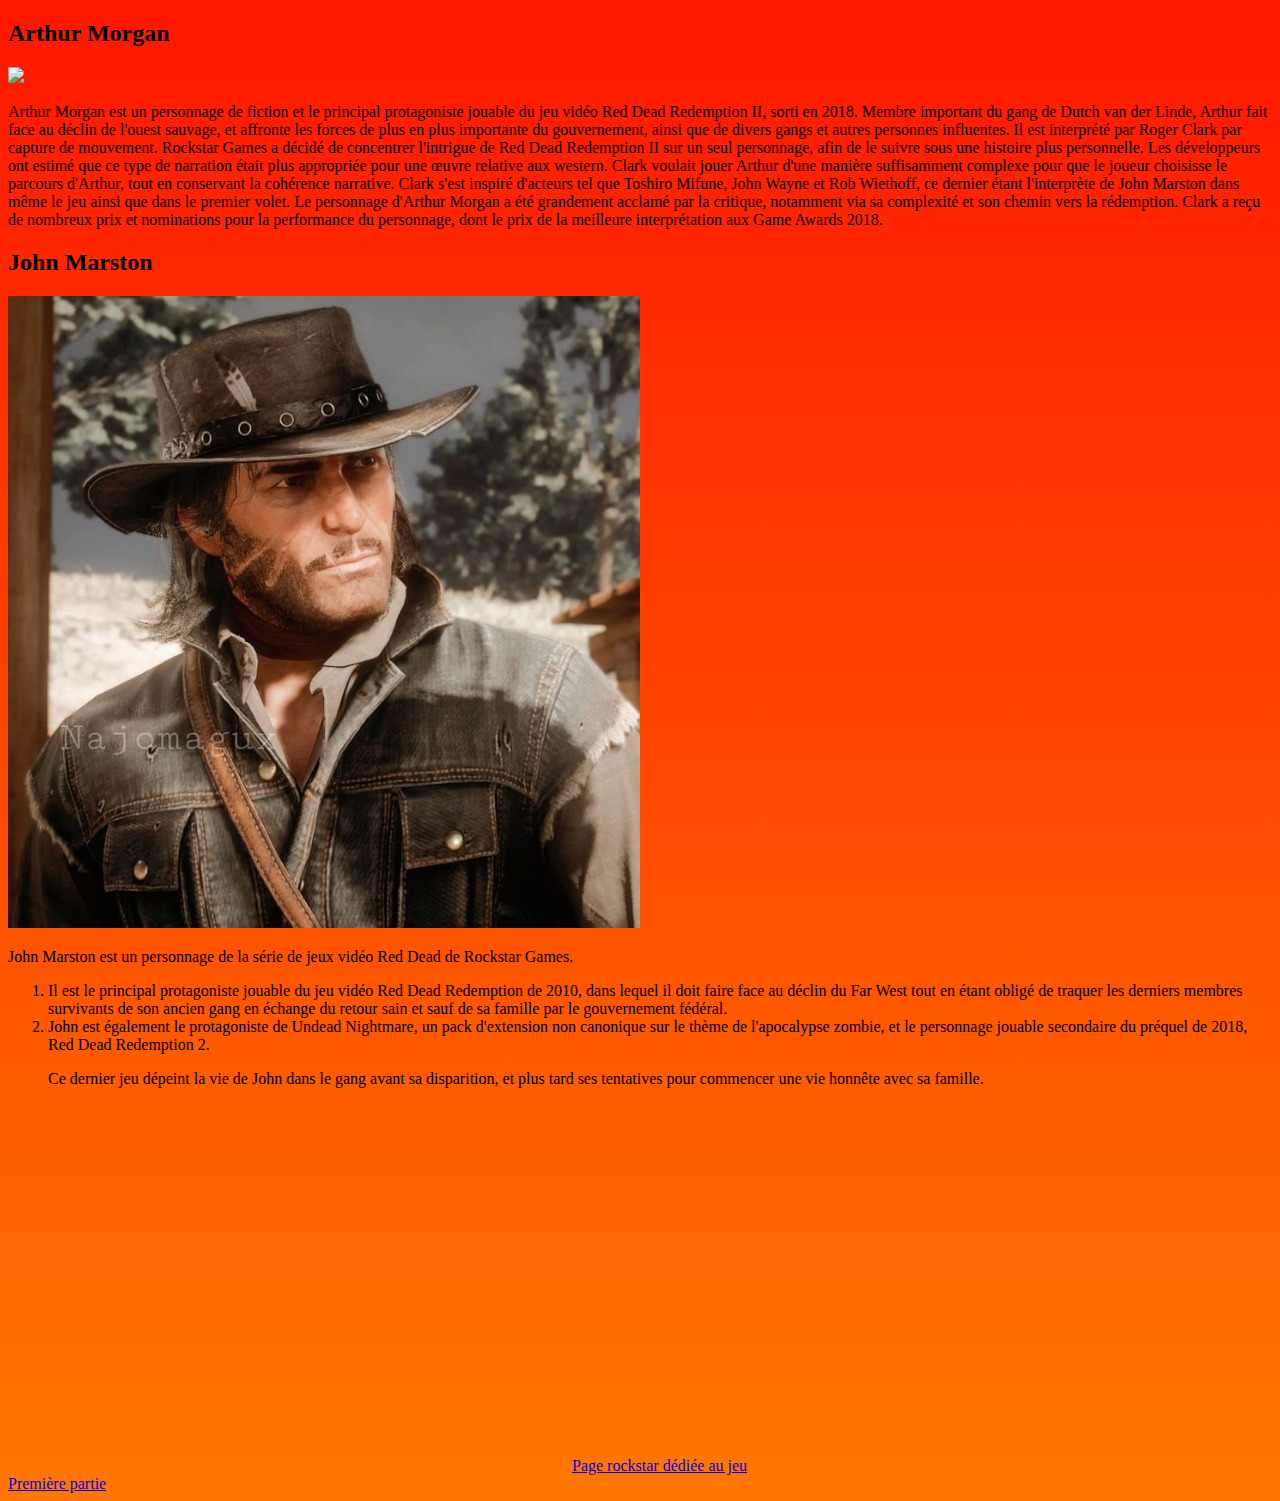
==== personnages.html @ b6264c3c "1st push" ====
<!DOCTYPE html>
<html>
	<!-- Je suis dans un commmentaire -->
    <head>
    <!--La partie head n'apparait pas dans la fenetre du navigateur, sauf le titre qui est le nom de l'onglet qui s'ouvre dans le navigateur.
        Elle contient des infos importantes pour garantir un affichage correct, référencé et stylé -->
        <meta charset="UTF-8">
        <title>Red dead redemption II</title>
		<link rel="stylesheet" href="style.css">
    </head>

    <!--La partie body englobe le contenu textuel structuré 
        et les liens vers :
        - soit des éléments multimédia (photo, audio, vidéo)
        - soit des pages déjà présentes sur le web 
        - soit d'autres pages que vous créez... -->

    <body>
        <!--Structurer son texte-->
        <h2>Arthur Morgan </h2>
		<img src="arthur_morgan.jpg.jpg"><br>
		<p> Arthur Morgan est un personnage de fiction et le principal protagoniste jouable du jeu vidéo Red Dead Redemption II, sorti en 2018. Membre important du gang de Dutch van der Linde, Arthur fait face au déclin de l'ouest sauvage, et affronte les forces de plus en plus importante du gouvernement, ainsi que de divers gangs et autres personnes influentes. Il est interprété par Roger Clark par capture de mouvement.

Rockstar Games a décidé de concentrer l'intrigue de Red Dead Redemption II sur un seul personnage, afin de le suivre sous une histoire plus personnelle. Les développeurs ont estimé que ce type de narration était plus appropriée pour une œuvre relative aux western. Clark voulait jouer Arthur d'une manière suffisamment complexe pour que le joueur choisisse le parcours d'Arthur, tout en conservant la cohérence narrative. Clark s'est inspiré d'acteurs tel que Toshiro Mifune, John Wayne et Rob Wiethoff, ce dernier étant l'interprète de John Marston dans même le jeu ainsi que dans le premier volet.

Le personnage d'Arthur Morgan a été grandement acclamé par la critique, notamment via sa complexité et son chemin vers la rédemption. Clark a reçu de nombreux prix et nominations pour la performance du personnage, dont le prix de la meilleure interprétation aux Game Awards 2018.  </p>
        <h2>John Marston</h2>
		<img src="John_marston.jpg"><br>
		<p>John Marston est un personnage de la série de jeux vidéo Red Dead de Rockstar Games.  </p>
         <ol>
            <li> Il est le principal protagoniste jouable du jeu vidéo Red Dead Redemption de 2010, dans lequel il doit faire face au déclin du Far West tout en étant obligé de traquer les derniers membres survivants de son ancien gang en échange du retour sain et sauf de sa famille par le gouvernement fédéral. </li>
            <li> John est également le protagoniste de Undead Nightmare, un pack d'extension non canonique sur le thème de l'apocalypse zombie, et le personnage jouable secondaire du préquel de 2018, Red Dead Redemption 2. </li>
         <p>  Ce dernier jeu dépeint la vie de John dans le gang avant sa disparition, et plus tard ses tentatives pour commencer une vie honnête avec sa famille. </p>
		</ol> 
		
        <br>
        
        <p>  </p>

        <!-- une liste sans numérotation-->
        

        <!-- une liste avec numérotation-->
       

        <!-- pour integrer une image, enregistrée dans le même répertoire que le présent fichier HTML-->
        <img src=""><br>

        <!--pour integrer une vidéo, enregistrée dans le même répertoire que le présent fichier HTML-->
        

        <!-- intégration d'une vidéo présente sur YouTube : cliquer sur Partager, puis sur Intégrer(Embed) puis copier/coller le code.
        Le code consiste en une balise <iframe> --><iframe width="560" height="315" src="https://www.youtube.com/embed/eaW0tYpxyp0?si=01zP-rn_C65xo1CP" title="YouTube video player" frameborder="0" allow="accelerometer; autoplay; clipboard-write; encrypted-media; gyroscope; picture-in-picture; web-share" referrerpolicy="strict-origin-when-cross-origin" allowfullscreen></iframe>

        <!--pour integrer un fichier son, enregistré dans le même répertoire que le présent fichier HTML-->

        <!--pour integrer un lien vers un autre site -->
        <a href="https://www.rockstargames.com/fr/reddeadredemption2">Page rockstar dédiée au jeu</a>
        <br>
        <!--pour integrer un lien vers un autre page HTML, enregistrée dans le même répertoire que le présent fichier HTML-->
        <a href="index.html">Première partie</a><br>

	</body>
</html>
---- style.css ----
/* Fichier CSS à personnaliser */

body { 
	
	background: linear-gradient(#ff1700,#fe7700 )  
	
	}

h1 {
    text-align: center;
    color: red;
    background-color: black;
  }
  
.special {
    color: orange;
    background-color: navy;
    border: solid black;
  }
  
 img {
	 width:50%
 }
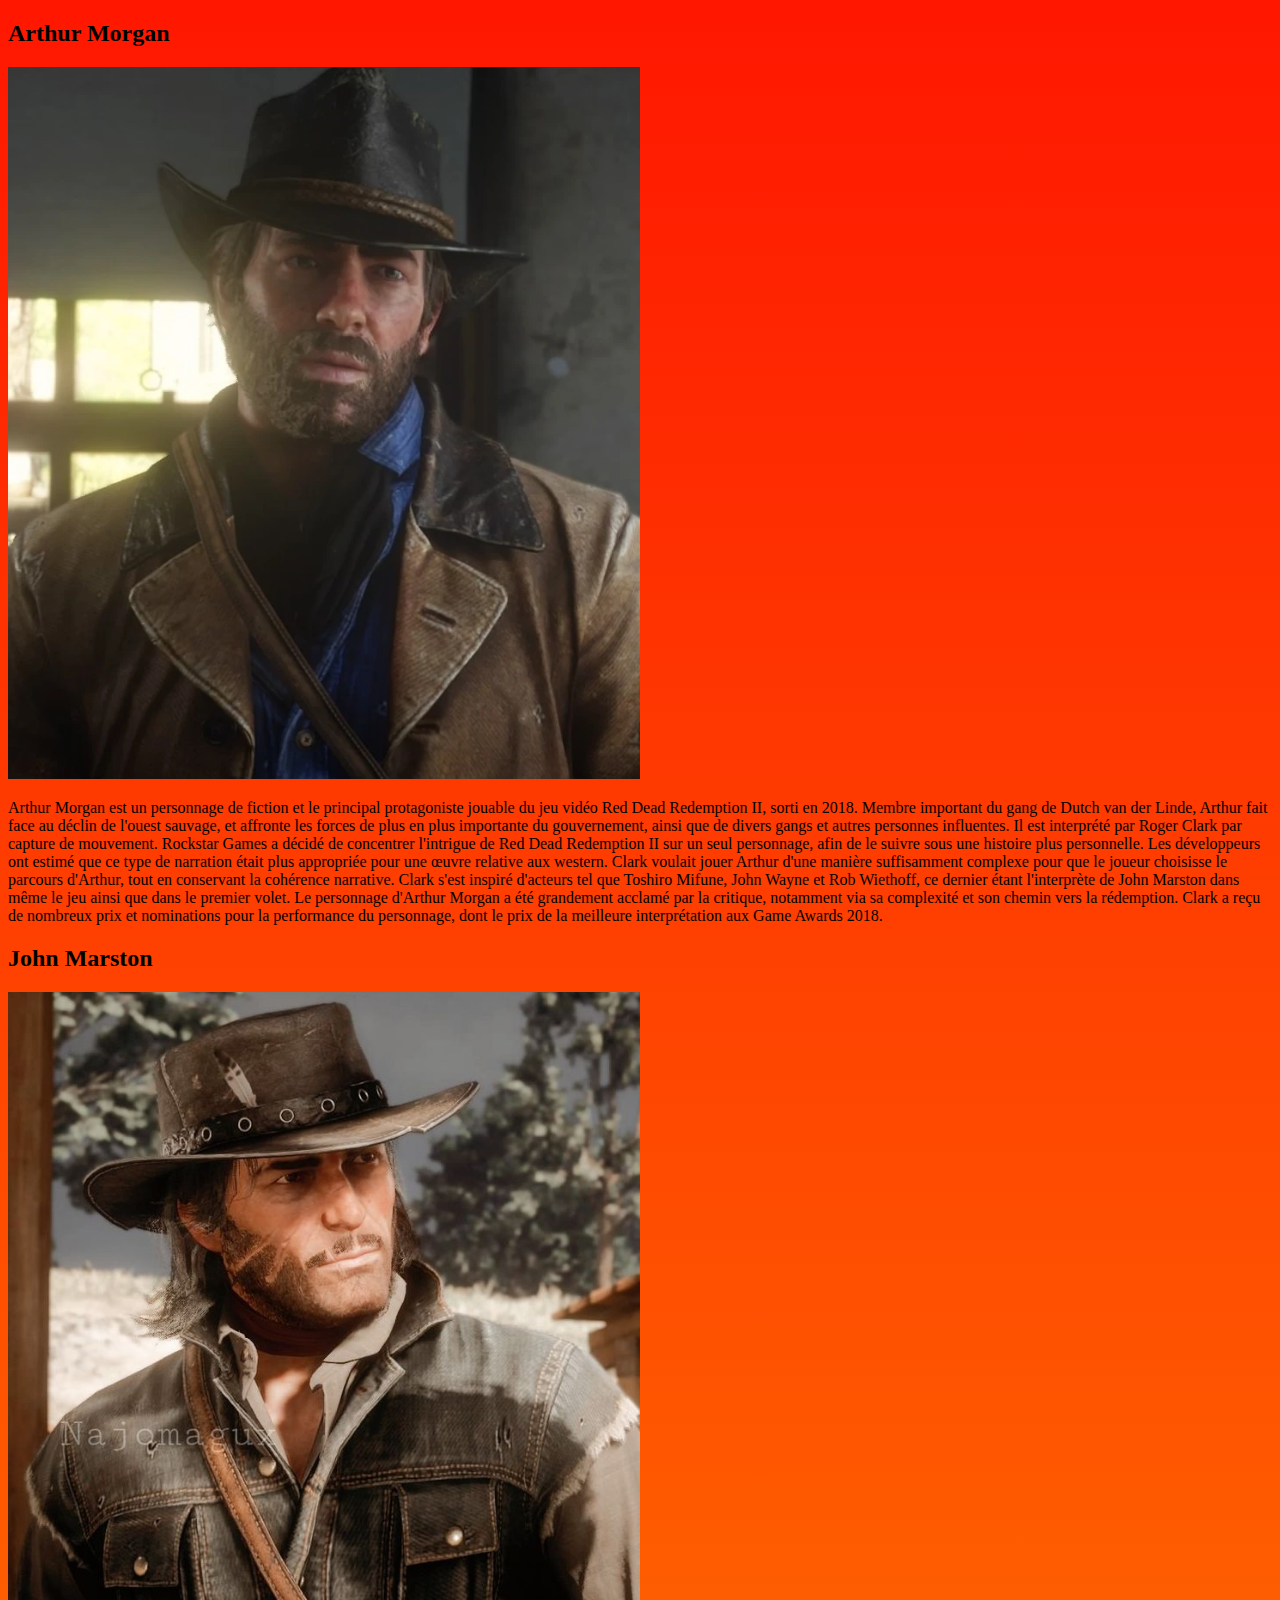
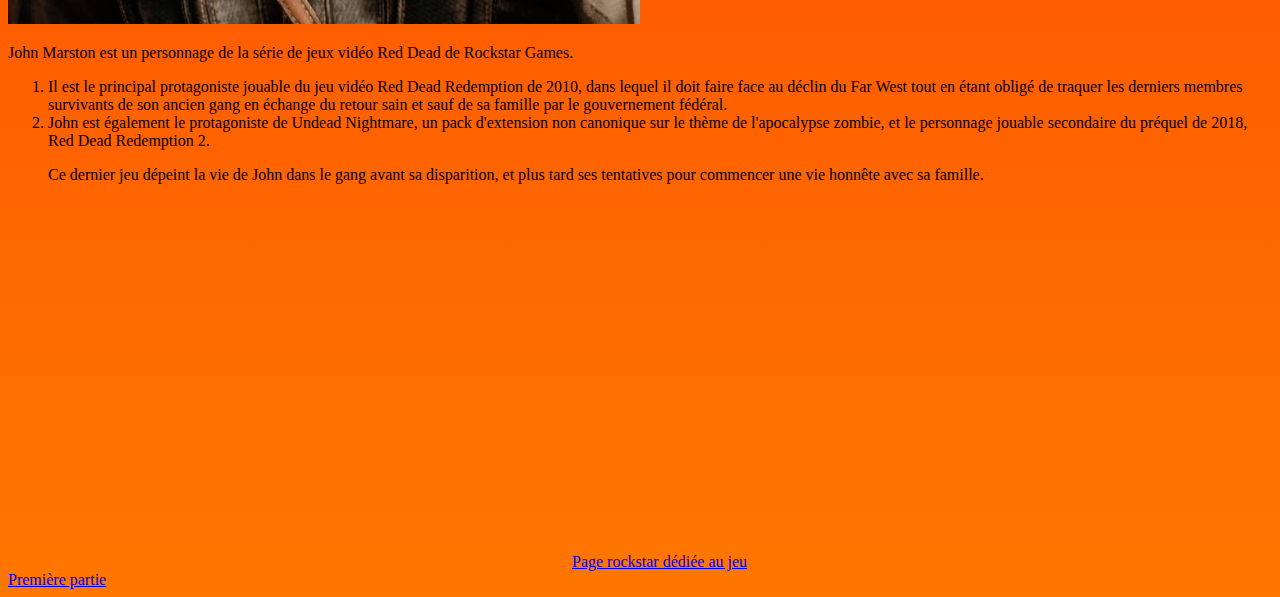
==== commit fe032221: "updated images" ====
--- a/personnages.html
+++ b/personnages.html
@@ -18,7 +18,7 @@
     <body>
         <!--Structurer son texte-->
         <h2>Arthur Morgan </h2>
-		<img src="arthur_morgan.jpg.jpg"><br>
+		<img src="arthur_morgan.jpg"><br>
 		<p> Arthur Morgan est un personnage de fiction et le principal protagoniste jouable du jeu vidéo Red Dead Redemption II, sorti en 2018. Membre important du gang de Dutch van der Linde, Arthur fait face au déclin de l'ouest sauvage, et affronte les forces de plus en plus importante du gouvernement, ainsi que de divers gangs et autres personnes influentes. Il est interprété par Roger Clark par capture de mouvement.
 
 Rockstar Games a décidé de concentrer l'intrigue de Red Dead Redemption II sur un seul personnage, afin de le suivre sous une histoire plus personnelle. Les développeurs ont estimé que ce type de narration était plus appropriée pour une œuvre relative aux western. Clark voulait jouer Arthur d'une manière suffisamment complexe pour que le joueur choisisse le parcours d'Arthur, tout en conservant la cohérence narrative. Clark s'est inspiré d'acteurs tel que Toshiro Mifune, John Wayne et Rob Wiethoff, ce dernier étant l'interprète de John Marston dans même le jeu ainsi que dans le premier volet.
